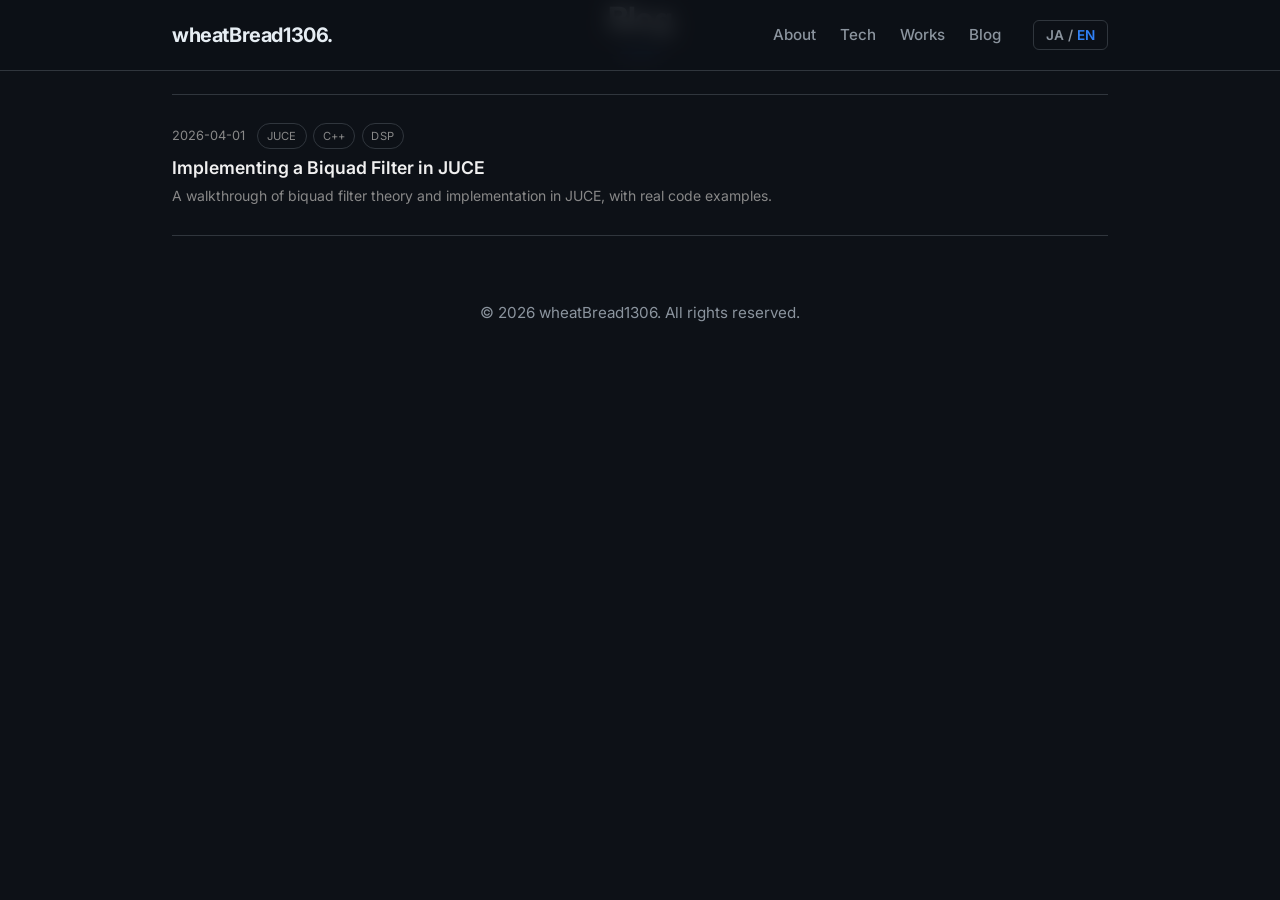
==== blog/index.html @ 19a81b25 "Built test blog page" ====
<!DOCTYPE html>
<html lang="en">
<head>
  <meta charset="UTF-8">
  <meta name="viewport" content="width=device-width, initial-scale=1.0">
  <title>Blog | wheatBread1306</title>
  <meta name="description" content="wheatBread1306 — Audio plugin development blog.">
  <link rel="icon" type="image/jpeg" href="../assets/ICON.jpg">
  <link rel="preconnect" href="https://fonts.googleapis.com">
  <link rel="preconnect" href="https://fonts.gstatic.com" crossorigin>
  <link href="https://fonts.googleapis.com/css2?family=Inter:wght@400;500;600;700&family=Noto+Sans+JP:wght@400;500;700&display=swap" rel="stylesheet">
  <link rel="stylesheet" href="../css/style.css">
  <link rel="stylesheet" href="../css/blog.css">
</head>
<body>

  <header>
    <div class="container">
      <nav>
        <a href="../" class="logo">wheatBread1306.</a>
        <div class="nav-group">
          <div class="nav-links">
            <a href="../#about" class="tl" data-ja="アバウト" data-en="About">About</a>
            <a href="../#tech"  class="tl" data-ja="技術"     data-en="Tech">Tech</a>
            <a href="../#works" class="tl" data-ja="ワークス" data-en="Works">Works</a>
            <a href="../blog/"  class="tl" data-ja="ブログ"   data-en="Blog">Blog</a>
          </div>
          <button class="lang-toggle" onclick="toggleLanguage()" aria-label="Toggle language">
            <span id="lang-ja">JA</span><span>/</span><span id="lang-en" class="active">EN</span>
          </button>
        </div>
      </nav>
    </div>
  </header>

  <main>
    <div class="container">
      <h1 class="section-title tl" data-ja="ブログ" data-en="Blog">Blog</h1>
      <div class="post-list">
        
        <a href="2026-04-juce-filter/" class="post-card">
          <div class="post-card-meta">
            <time datetime="2026-04-01">2026-04-01</time>
            <div class="post-tags"><span class="blog-tag">JUCE</span><span class="blog-tag">C++</span><span class="blog-tag">DSP</span></div>
          </div>
          <h2 class="post-card-title tl" data-ja="JUCEでバイクアッドフィルターを実装する" data-en="Implementing a Biquad Filter in JUCE">Implementing a Biquad Filter in JUCE</h2>
          <p class="post-card-desc tl" data-ja="バイクアッドフィルターの理論からJUCEでの実装まで、実際のコードを交えて解説します。" data-en="A walkthrough of biquad filter theory and implementation in JUCE, with real code examples.">A walkthrough of biquad filter theory and implementation in JUCE, with real code examples.</p>
        </a>

      </div>
    </div>
  </main>

  <footer>
    <div class="container">
      <p>&copy; 2026 wheatBread1306. All rights reserved.</p>
    </div>
  </footer>

  <script src="../js/script.js"></script>
</body>
</html>
---- css/style.css ----
:root {
  /* Color Palette */
  --bg-color: #0d1117;
  --text-main: #e6edf3;
  --text-muted: #8b949e;
  --accent: #2f81f7; /* Primary Accent Blue */
  --accent-hover: #58a6ff;
  --card-bg: #161b22;
  --border-color: #30363d;
  
  /* Utilities */
  --transition: all 0.3s ease;
  --header-height: 70px;
}

* {
  box-sizing: border-box;
  margin: 0;
  padding: 0;
}

body {
  font-family: 'Inter', 'Noto Sans JP', sans-serif;
  color: var(--text-main);
  background-color: var(--bg-color);
  line-height: 1.7;
  -webkit-font-smoothing: antialiased;
  -moz-osx-font-smoothing: grayscale;
}

html {
  scroll-behavior: smooth;
}

/* Container */
.container {
  max-width: 1000px;
  margin: 0 auto;
  padding: 0 2rem;
}

/* Typography */
h1, h2, h3 {
  font-weight: 700;
  line-height: 1.2;
  color: var(--text-main);
}

/* Navigation */
header {
  position: fixed;
  top: 0;
  left: 0;
  width: 100%;
  background: rgba(13, 17, 23, 0.85);
  backdrop-filter: blur(10px);
  border-bottom: 1px solid var(--border-color);
  z-index: 1000;
}

nav {
  display: flex;
  justify-content: space-between;
  align-items: center;
  height: var(--header-height);
}

.logo {
  font-size: 1.25rem;
  font-weight: 700;
  text-decoration: none;
  color: var(--text-main);
  letter-spacing: -0.02em;
  transition: var(--transition);
}

.logo:hover {
  color: var(--accent);
}

.nav-group {
  display: flex;
  align-items: center;
  gap: 2rem;
}

.nav-links {
  display: flex;
  gap: 1.5rem;
}

.nav-links a {
  text-decoration: none;
  color: var(--text-muted);
  font-weight: 500;
  font-size: 0.95rem;
  transition: var(--transition);
}

.nav-links a:hover {
  color: var(--accent);
}

.lang-toggle {
  background: transparent;
  border: 1px solid var(--border-color);
  padding: 0.35rem 0.75rem;
  border-radius: 6px;
  cursor: pointer;
  font-family: inherit;
  font-weight: 600;
  font-size: 0.85rem;
  color: var(--text-muted);
  transition: var(--transition);
  display: flex;
  align-items: center;
  gap: 0.25rem;
}

.lang-toggle:hover {
  border-color: var(--text-main);
}

.lang-toggle .active {
  color: var(--accent);
}

/* Sections */
section {
  padding: 8rem 0;
}

.section-title {
  font-size: 2rem;
  margin-bottom: 3.5rem;
  text-align: center;
  position: relative;
  letter-spacing: -0.02em;
}

.section-title::after {
  content: '';
  position: absolute;
  bottom: -1rem;
  left: 50%;
  transform: translateX(-50%);
  width: 40px;
  height: 3px;
  background-color: var(--accent);
  border-radius: 2px;
}

/* Hero */
.hero {
  min-height: 100vh;
  display: flex;
  align-items: center;
  padding-top: var(--header-height);
  position: relative;
  overflow: hidden;
}

.wave-canvas {
  position: absolute;
  top: 0;
  left: 0;
  width: 100%;
  height: 100%;
  z-index: 0;
  pointer-events: none;
}

.hero-content {
  max-width: 680px;
  position: relative;
  z-index: 1;
}

.hero-greeting {
  color: var(--accent);
  font-weight: 600;
  margin-bottom: 1rem;
  font-size: 1.125rem;
  display: block;
}

.hero h1 {
  font-size: 3.75rem;
  margin-bottom: 1.5rem;
  letter-spacing: -0.03em;
}

.title-underline {
  color: var(--text-main);
  cursor: pointer;
  position: relative;
  display: inline-block;
  text-decoration: none;
  transition: color 0.3s;
}

.title-underline::after {
  content: '';
  position: absolute;
  bottom: -4px;
  left: 0;
  width: 0;
  height: 3px;
  background: var(--accent);
  transition: width 0.3s ease;
  border-radius: 2px;
}

.title-underline:hover {
  color: var(--accent);
}

.title-underline:hover::after {
  width: 100%;
}

.hero p {
  color: var(--text-muted);
  font-size: 1.125rem;
  margin-bottom: 2.5rem;
  line-height: 1.8;
}

.btn {
  display: inline-flex;
  align-items: center;
  justify-content: center;
  padding: 0.875rem 2rem;
  background-color: var(--text-main);
  color: var(--bg-color);
  text-decoration: none;
  border-radius: 6px;
  font-weight: 500;
  transition: var(--transition);
  font-size: 1rem;
}

.btn:hover {
  background-color: var(--accent);
  transform: translateY(-2px);
  box-shadow: 0 4px 12px rgba(37, 99, 235, 0.2);
}

.hero-actions {
  display: flex;
  gap: 1rem;
  align-items: center;
  flex-wrap: wrap;
}

.btn-outline {
  background-color: transparent;
  color: var(--text-main);
  border: 1px solid var(--border-color);
  display: inline-flex;
  gap: 0.5rem;
}

.btn-outline svg {
  fill: currentColor;
}

.btn-outline:hover {
  background-color: var(--border-color);
  transform: translateY(-2px);
  box-shadow: 0 4px 12px rgba(0, 0, 0, 0.05);
}

/* About Section */
.about {
  background-color: var(--card-bg);
}
.about-content {
  max-width: 700px;
  margin: 0 auto;
  text-align: center;
}

.about-text {
  color: var(--text-muted);
  font-size: 1.125rem;
  margin-bottom: 1.5rem;
  line-height: 1.8;
}

/* Tech Stack Section */
.tech-stack {
  background-color: var(--bg-color);
}

.tech-grid {
  display: grid;
  grid-template-columns: repeat(auto-fit, minmax(100px, 1fr));
  gap: 1.25rem;
}

.tech-card {
  display: flex;
  flex-direction: column;
  align-items: center;
  gap: 0.75rem;
  padding: 1.5rem 1rem;
  background: var(--card-bg);
  border: 1px solid var(--border-color);
  border-radius: 12px;
  cursor: default;
  transition: var(--transition);
}

.tech-card:hover {
  border-color: var(--accent);
  box-shadow: 0 0 18px rgba(47, 129, 247, 0.2);
  transform: translateY(-4px);
}

.tech-icon {
  width: 48px;
  height: 48px;
  display: flex;
  align-items: center;
  justify-content: center;
}

.tech-icon svg {
  width: 100%;
  height: 100%;
  fill: var(--text-muted);
  transition: fill 0.3s ease;
}

.tech-card:hover .tech-icon svg {
  fill: var(--accent-hover);
}

.tech-placeholder {
  width: 48px;
  height: 48px;
  border-radius: 8px;
  display: flex;
  align-items: center;
  justify-content: center;
  font-weight: 700;
  font-size: 1rem;
  color: #fff;
  letter-spacing: -0.02em;
  transition: opacity 0.3s ease;
  flex-shrink: 0;
}

.tech-card:hover .tech-placeholder {
  opacity: 0.85;
}

.tech-label {
  font-size: 0.78rem;
  font-weight: 500;
  color: var(--text-muted);
  text-align: center;
  line-height: 1.3;
  transition: color 0.3s ease;
}

.tech-card:hover .tech-label {
  color: var(--text-main);
}

/* Works Section */
.works-grid {
  display: grid;
  grid-template-columns: repeat(auto-fill, minmax(300px, 1fr));
  gap: 2.5rem;
}

.card {
  background: var(--card-bg);
  border: 1px solid var(--border-color);
  border-radius: 12px;
  overflow: hidden;
  transition: var(--transition);
  display: flex;
  flex-direction: column;
  box-shadow: 0 1px 3px rgba(0,0,0,0.05);
}

.card:hover {
  box-shadow: 0 20px 25px -5px rgba(0,0,0,0.05), 0 10px 10px -5px rgba(0,0,0,0.02);
  transform: translateY(-4px);
  border-color: transparent;
}

.card-img {
  width: 100%;
  height: 220px;
  object-fit: cover;
  object-position: top;
  background-color: var(--bg-color);
  border-bottom: 1px solid var(--border-color);
}

.card-body {
  padding: 1.75rem;
  display: flex;
  flex-direction: column;
  flex-grow: 1;
}

.card-title {
  font-size: 1.25rem;
  margin-bottom: 0.75rem;
}

.card-desc {
  color: var(--text-muted);
  font-size: 0.95rem;
  margin-bottom: 1.75rem;
  flex-grow: 1;
  line-height: 1.6;
}

.card-links {
  display: flex;
  gap: 1.25rem;
}

.card-link {
  font-size: 0.9rem;
  color: var(--text-main);
  text-decoration: none;
  font-weight: 500;
  display: flex;
  align-items: center;
  gap: 0.35rem;
  transition: var(--transition);
}

.card-link svg {
  width: 16px;
  height: 16px;
  fill: currentColor;
}

.card-link:hover {
  color: var(--accent);
}

/* Footer */
footer {
  text-align: center;
  padding: 4rem 0;
  color: var(--text-muted);
  font-size: 0.95rem;
}

/* Responsive adjustments */
@media (max-width: 768px) {
  .hero h1 {
    font-size: 2.5rem;
  }
  section {
    padding: 5rem 0;
  }
  .nav-group {
    gap: 1rem;
  }
  .nav-links {
    display: none;
  }
  .container {
    padding: 0 1.5rem;
  }
}
---- css/blog.css ----
/* =============================================
   blog.css — wheatBread1306 Blog スタイル
   既存の style.css の後に読み込む
   ============================================= */

/* ── 記事一覧ページ ─────────────────────────── */

.post-list {
  display: flex;
  flex-direction: column;
  gap: 1px;
  margin-top: 2rem;
  border-top: 1px solid var(--border-color);
}

.post-card {
  display: block;
  padding: 1.75rem 0;
  border-bottom: 1px solid var(--border-color);
  text-decoration: none;
  color: inherit;
  transition: opacity 0.2s;
}

.post-card:hover {
  opacity: 0.7;
}

.post-card-meta {
  display: flex;
  align-items: center;
  gap: 0.75rem;
  margin-bottom: 0.5rem;
}

.post-card-meta time {
  font-size: 0.8rem;
  color: var(--text-secondary, #888);
  font-family: 'Inter', sans-serif;
}

.post-card-title {
  font-size: 1.1rem;
  font-weight: 600;
  margin: 0 0 0.4rem;
  color: var(--text-primary, #f0f0f0);
}

.post-card-desc {
  font-size: 0.875rem;
  color: var(--text-secondary, #888);
  margin: 0;
  line-height: 1.6;
}

/* ── タグバッジ ─────────────────────────────── */

.post-tags {
  display: flex;
  flex-wrap: wrap;
  gap: 0.4rem;
}

.blog-tag {
  font-size: 0.7rem;
  padding: 0.15rem 0.55rem;
  border: 1px solid var(--border-color);
  border-radius: 99px;
  color: var(--text-secondary, #888);
  font-family: 'Inter', sans-serif;
  letter-spacing: 0.02em;
}

/* ── 記事詳細ページ ─────────────────────────── */

.blog-post-main {
  padding: 2rem 0 4rem;
}

.blog-container {
  max-width: 720px;
}

.blog-back {
  display: inline-block;
  font-size: 0.85rem;
  color: var(--text-secondary, #888);
  text-decoration: none;
  margin-bottom: 2.5rem;
  transition: color 0.2s;
}

.blog-back:hover {
  color: var(--text-primary, #f0f0f0);
}

.post-header {
  margin-bottom: 2.5rem;
  padding-bottom: 2rem;
  border-bottom: 1px solid var(--border-color);
}

.post-meta {
  display: flex;
  align-items: center;
  gap: 0.75rem;
  margin-bottom: 1rem;
}

.post-meta time {
  font-size: 0.8rem;
  color: var(--text-secondary, #888);
  font-family: 'Inter', sans-serif;
}

.post-title {
  font-size: 1.75rem;
  font-weight: 700;
  line-height: 1.3;
  margin: 0;
}

/* ── 記事本文 ───────────────────────────────── */

.post-body {
  font-size: 0.95rem;
  line-height: 1.85;
  color: var(--text-primary, #f0f0f0);
}

.post-body h2 {
  font-size: 1.25rem;
  font-weight: 600;
  margin: 2.5rem 0 1rem;
  padding-bottom: 0.4rem;
  border-bottom: 1px solid var(--border-color);
}

.post-body h3 {
  font-size: 1.05rem;
  font-weight: 600;
  margin: 2rem 0 0.75rem;
}

.post-body p {
  margin: 0 0 1.25rem;
}

.post-body ul,
.post-body ol {
  margin: 0 0 1.25rem 1.5rem;
}

.post-body li {
  margin-bottom: 0.4rem;
}

.post-body a {
  color: var(--text-primary, #f0f0f0);
  text-decoration: underline;
  text-underline-offset: 3px;
}

.post-body code {
  font-family: 'JetBrains Mono', 'Consolas', monospace;
  font-size: 0.85em;
  background: var(--card-bg, #1a1a1a);
  padding: 0.15em 0.4em;
  border-radius: 4px;
  border: 1px solid var(--border-color);
}

.post-body pre {
  background: var(--card-bg, #1a1a1a);
  border: 1px solid var(--border-color);
  border-radius: 8px;
  padding: 1.25rem 1.5rem;
  overflow-x: auto;
  margin: 0 0 1.5rem;
}

.post-body pre code {
  background: none;
  border: none;
  padding: 0;
  font-size: 0.875rem;
  line-height: 1.7;
}

/* ── レスポンシブ ───────────────────────────── */

@media (max-width: 640px) {
  .post-title {
    font-size: 1.35rem;
  }

  .post-body h2 {
    font-size: 1.1rem;
  }

  .blog-container {
    padding: 0 1rem;
  }
}
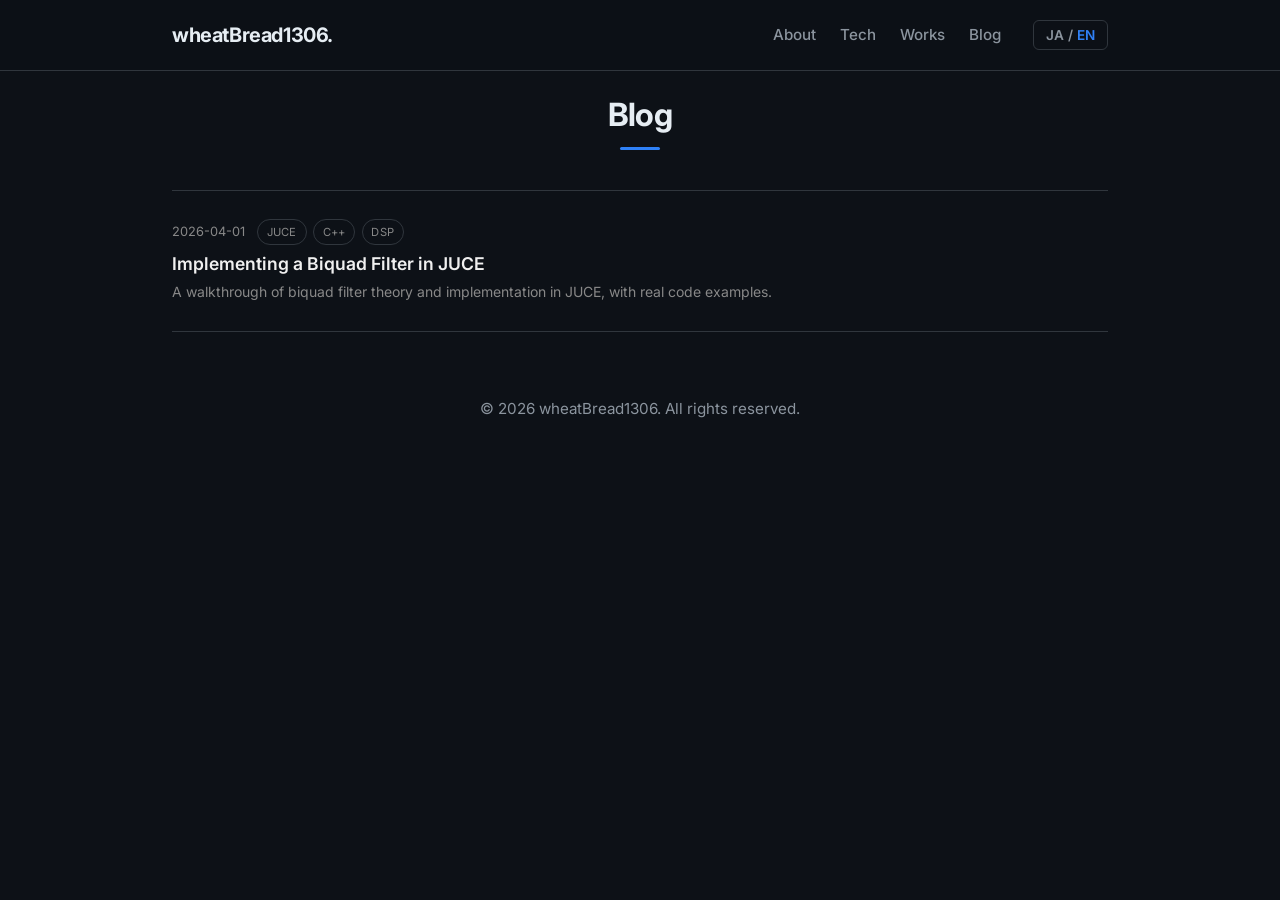
==== commit 061e749c: "fixed padding" ====
--- a/blog/index.html
+++ b/blog/index.html
@@ -33,7 +33,7 @@
     </div>
   </header>
 
-  <main>
+  <main style="padding-top: 6rem;">
     <div class="container">
       <h1 class="section-title tl" data-ja="ブログ" data-en="Blog">Blog</h1>
       <div class="post-list">
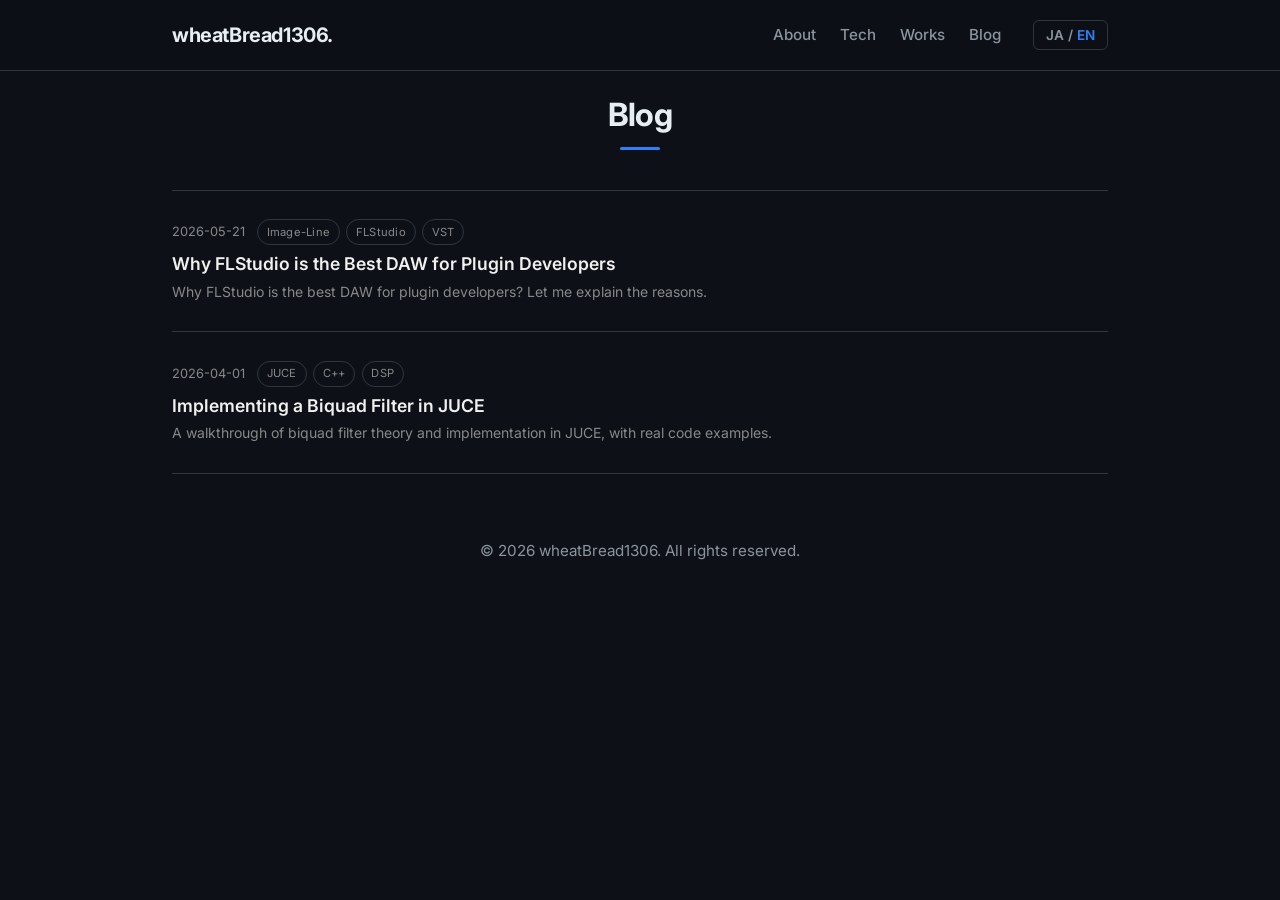
==== commit cfeef247: "新しいブログ投稿「プラグイン制作者にとってFL Studioが最適な理由」を追加し、関連する画像をアップロードしました。また、ブログ一覧ページに投稿へのリンクを追加し、MarkdownからHTMLへの" ====
--- a/blog/index.html
+++ b/blog/index.html
@@ -38,6 +38,15 @@
       <h1 class="section-title tl" data-ja="ブログ" data-en="Blog">Blog</h1>
       <div class="post-list">
         
+        <a href="2026-05-flstudio-for-dev/" class="post-card">
+          <div class="post-card-meta">
+            <time datetime="2026-05-21">2026-05-21</time>
+            <div class="post-tags"><span class="blog-tag">Image-Line</span><span class="blog-tag">FLStudio</span><span class="blog-tag">VST</span></div>
+          </div>
+          <h2 class="post-card-title tl" data-ja="プラグイン制作者にとってFL Studioが最適な理由" data-en="Why FLStudio is the Best DAW for Plugin Developers">Why FLStudio is the Best DAW for Plugin Developers</h2>
+          <p class="post-card-desc tl" data-ja="なぜFLStudioはプラグイン制作者にとって最適なのでしょうか？その理由を解説します。" data-en="Why FLStudio is the best DAW for plugin developers? Let me explain the reasons.">Why FLStudio is the best DAW for plugin developers? Let me explain the reasons.</p>
+        </a>
+
         <a href="2026-04-juce-filter/" class="post-card">
           <div class="post-card-meta">
             <time datetime="2026-04-01">2026-04-01</time>
--- a/css/blog.css
+++ b/css/blog.css
@@ -74,7 +74,7 @@
 /* ── 記事詳細ページ ─────────────────────────── */
 
 .blog-post-main {
-  padding: 2rem 0 4rem;
+  padding: 6rem 0 4rem;
 }
 
 .blog-container {
@@ -202,3 +202,19 @@
     padding: 0 1rem;
   }
 }
+
+table {
+  border-collapse: collapse;
+  width: 100%;
+}
+
+th,
+td {
+  border: 1px solid var(--border-color);
+  padding: 8px 12px;
+  text-align: left;
+}
+
+th {
+  background-color: #333;
+}
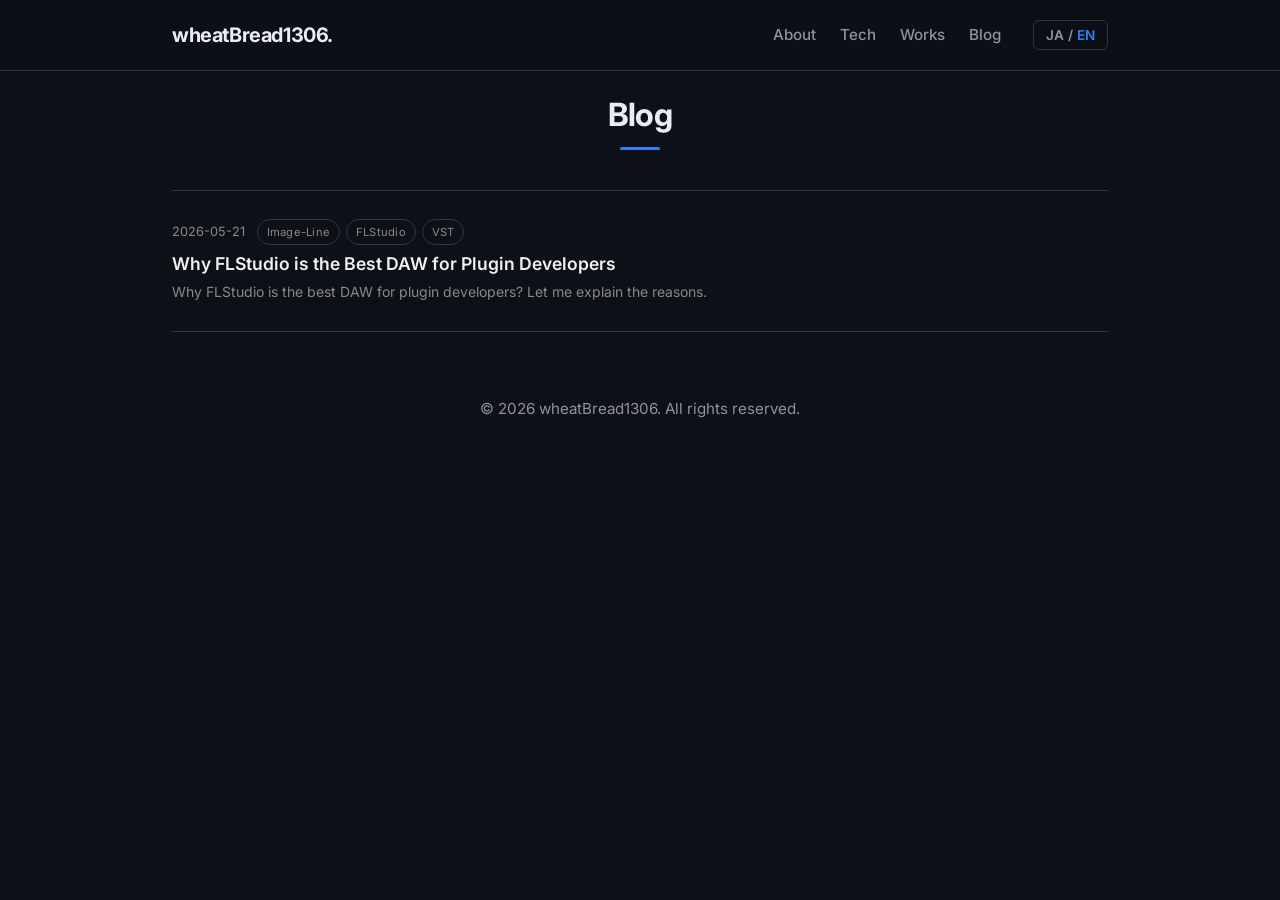
==== commit f1810b04: "AIによって生成したテスト用Markdownを削除し、.gitignoreに.vscodeを追加しました。" ====
--- a/blog/index.html
+++ b/blog/index.html
@@ -47,15 +47,6 @@
           <p class="post-card-desc tl" data-ja="なぜFLStudioはプラグイン制作者にとって最適なのでしょうか？その理由を解説します。" data-en="Why FLStudio is the best DAW for plugin developers? Let me explain the reasons.">Why FLStudio is the best DAW for plugin developers? Let me explain the reasons.</p>
         </a>
 
-        <a href="2026-04-juce-filter/" class="post-card">
-          <div class="post-card-meta">
-            <time datetime="2026-04-01">2026-04-01</time>
-            <div class="post-tags"><span class="blog-tag">JUCE</span><span class="blog-tag">C++</span><span class="blog-tag">DSP</span></div>
-          </div>
-          <h2 class="post-card-title tl" data-ja="JUCEでバイクアッドフィルターを実装する" data-en="Implementing a Biquad Filter in JUCE">Implementing a Biquad Filter in JUCE</h2>
-          <p class="post-card-desc tl" data-ja="バイクアッドフィルターの理論からJUCEでの実装まで、実際のコードを交えて解説します。" data-en="A walkthrough of biquad filter theory and implementation in JUCE, with real code examples.">A walkthrough of biquad filter theory and implementation in JUCE, with real code examples.</p>
-        </a>
-
       </div>
     </div>
   </main>
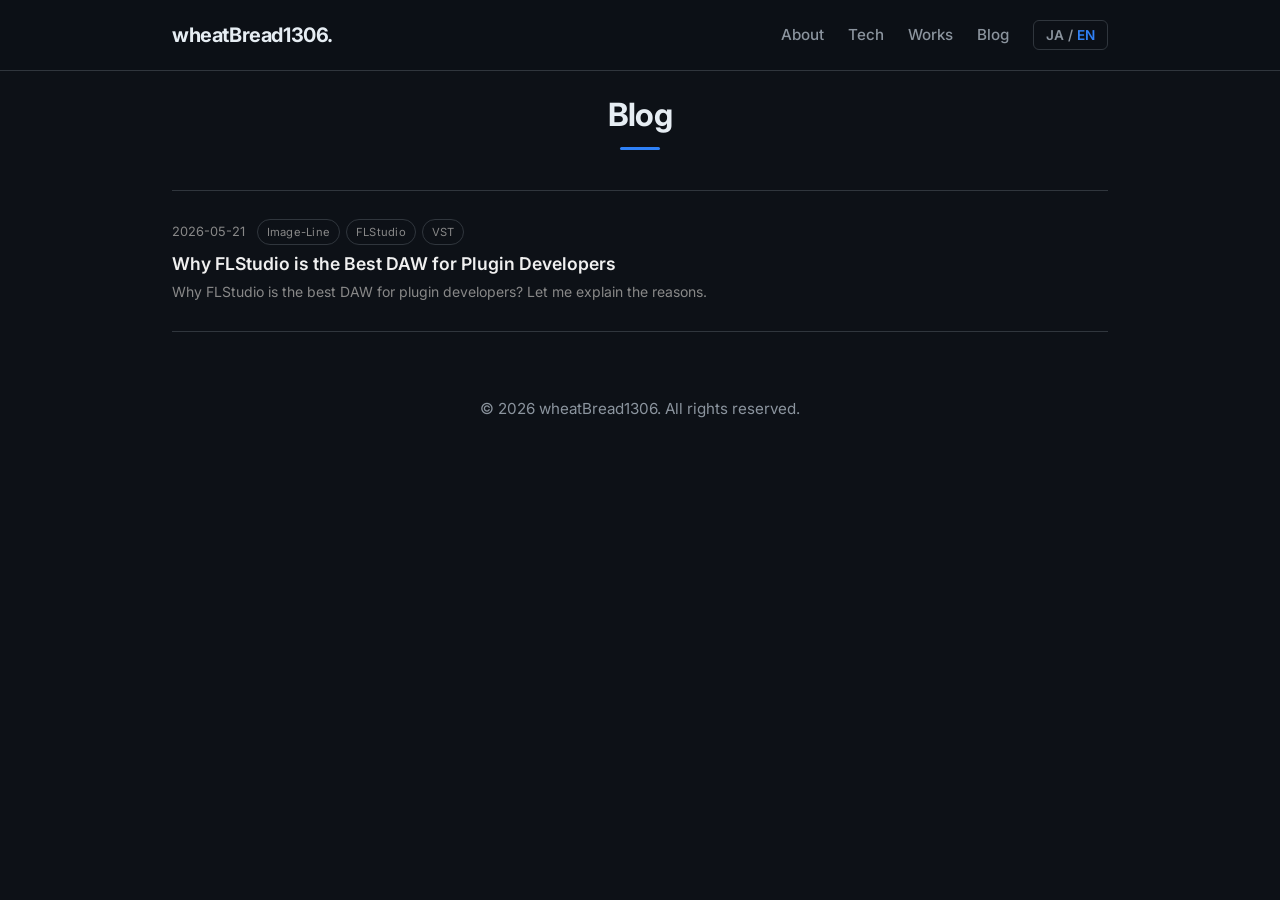
==== commit 9828f4b4: "ブログ部分にもハンバーガーを追加" ====
--- a/blog/index.html
+++ b/blog/index.html
@@ -17,17 +17,24 @@
   <header>
     <div class="container">
       <nav>
-        <a href="../" class="logo">wheatBread1306.</a>
+        <a href="#" class="logo">wheatBread1306.</a>
         <div class="nav-group">
-          <div class="nav-links">
-            <a href="../#about" class="tl" data-ja="アバウト" data-en="About">About</a>
-            <a href="../#tech"  class="tl" data-ja="技術"     data-en="Tech">Tech</a>
-            <a href="../#works" class="tl" data-ja="ワークス" data-en="Works">Works</a>
-            <a href="../blog/"  class="tl" data-ja="ブログ"   data-en="Blog">Blog</a>
+          <button class="menu-toggle" type="button" aria-label="Toggle menu" aria-controls="nav-menu" aria-expanded="false">
+            <span class="bar"></span>
+            <span class="bar"></span>
+            <span class="bar"></span>
+          </button>
+          <div class="nav-menu" id="nav-menu">
+            <div class="nav-links">
+              <a href="#about" class="tl" data-ja="アバウト" data-en="About">About</a>
+              <a href="#tech" class="tl" data-ja="技術" data-en="Tech">Tech</a>
+              <a href="#works" class="tl" data-ja="ワークス" data-en="Works">Works</a>
+              <a href="blog/" class="tl" data-ja="ブログ" data-en="Blog">Blog</a>
+            </div>
+            <button class="lang-toggle" onclick="toggleLanguage()" aria-label="Toggle language">
+              <span id="lang-ja">JA</span><span>/</span><span id="lang-en" class="active">EN</span>
+            </button>
           </div>
-          <button class="lang-toggle" onclick="toggleLanguage()" aria-label="Toggle language">
-            <span id="lang-ja">JA</span><span>/</span><span id="lang-en" class="active">EN</span>
-          </button>
         </div>
       </nav>
     </div>
--- a/css/style.css
+++ b/css/style.css
@@ -84,6 +84,70 @@
   gap: 2rem;
 }
 
+.menu-toggle {
+  display: none;
+  width: 40px;
+  height: 40px;
+  border: 1px solid var(--border-color);
+  background: transparent;
+  border-radius: 6px;
+  cursor: pointer;
+  align-items: center;
+  justify-content: center;
+  flex-direction: column;
+  position: relative;
+  transition: var(--transition);
+}
+
+.menu-toggle:hover {
+  border-color: var(--text-main);
+}
+
+.menu-toggle .bar {
+  display: block;
+  width: 18px;
+  height: 2px;
+  background: var(--text-main);
+  position: absolute;
+  left: 50%;
+  border-radius: 2px;
+  transition: var(--transition);
+  transform: translateX(-50%);
+  transform-origin: center;
+}
+
+.menu-toggle .bar:nth-child(1) {
+  top: 14px;
+}
+
+.menu-toggle .bar:nth-child(2) {
+  top: 19px;
+}
+
+.menu-toggle .bar:nth-child(3) {
+  top: 24px;
+}
+
+.menu-toggle[aria-expanded="true"] .bar:nth-child(1) {
+  top: 19px;
+  transform: translateX(-50%) rotate(45deg);
+}
+
+.menu-toggle[aria-expanded="true"] .bar:nth-child(2) {
+  opacity: 0;
+}
+
+.menu-toggle[aria-expanded="true"] .bar:nth-child(3) {
+  top: 19px;
+  transform: translateX(-50%) rotate(-45deg);
+}
+
+.nav-menu {
+  display: flex;
+  align-items: center;
+  gap: 1.5rem;
+}
+
 .nav-links {
   display: flex;
   gap: 1.5rem;
@@ -465,10 +529,40 @@
     padding: 5rem 0;
   }
   .nav-group {
-    gap: 1rem;
-  }
-  .nav-links {
+    gap: 0;
+    position: relative;
+  }
+  .menu-toggle {
+    display: inline-flex;
+  }
+  .nav-menu {
+    position: absolute;
+    top: calc(100% + 0.75rem);
+    right: 0;
     display: none;
+    flex-direction: column;
+    align-items: stretch;
+    gap: 0.75rem;
+    padding: 0.75rem;
+    min-width: 220px;
+    background: rgba(13, 17, 23, 0.98);
+    border: 1px solid var(--border-color);
+    border-radius: 12px;
+    box-shadow: 0 20px 40px rgba(0, 0, 0, 0.25);
+  }
+  .nav-menu.open {
+    display: flex;
+  }
+  .nav-menu .nav-links {
+    flex-direction: column;
+    gap: 0.75rem;
+  }
+  .nav-menu .nav-links a {
+    font-size: 1rem;
+  }
+  .nav-menu .lang-toggle {
+    width: 100%;
+    justify-content: center;
   }
   .container {
     padding: 0 1.5rem;
--- a/css/blog.css
+++ b/css/blog.css
@@ -128,6 +128,13 @@
   color: var(--text-primary, #f0f0f0);
 }
 
+.post-body img {
+  max-width: min(100%, 560px);
+  height: auto;
+  display: block;
+  margin: 1.5rem auto;
+}
+
 .post-body h2 {
   font-size: 1.25rem;
   font-weight: 600;
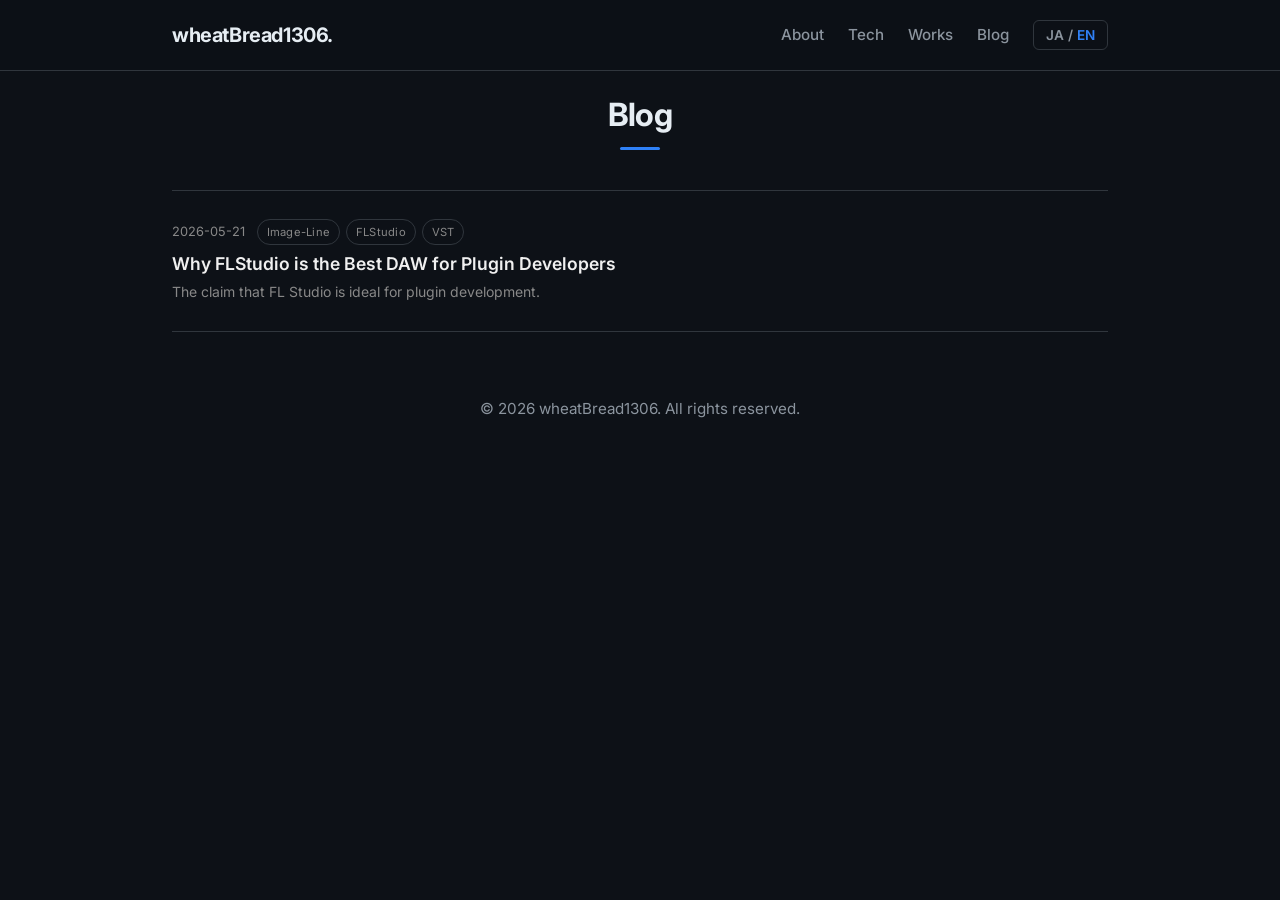
==== commit 03ce44b3: "表現の微調整" ====
--- a/blog/index.html
+++ b/blog/index.html
@@ -51,7 +51,7 @@
             <div class="post-tags"><span class="blog-tag">Image-Line</span><span class="blog-tag">FLStudio</span><span class="blog-tag">VST</span></div>
           </div>
           <h2 class="post-card-title tl" data-ja="プラグイン制作者にとってFL Studioが最適な理由" data-en="Why FLStudio is the Best DAW for Plugin Developers">Why FLStudio is the Best DAW for Plugin Developers</h2>
-          <p class="post-card-desc tl" data-ja="なぜFLStudioはプラグイン制作者にとって最適なのでしょうか？その理由を解説します。" data-en="Why FLStudio is the best DAW for plugin developers? Let me explain the reasons.">Why FLStudio is the best DAW for plugin developers? Let me explain the reasons.</p>
+          <p class="post-card-desc tl" data-ja="FLStudioがプラグイン制作にとって最適な主張" data-en="The claim that FL Studio is ideal for plugin development.">The claim that FL Studio is ideal for plugin development.</p>
         </a>
 
       </div>
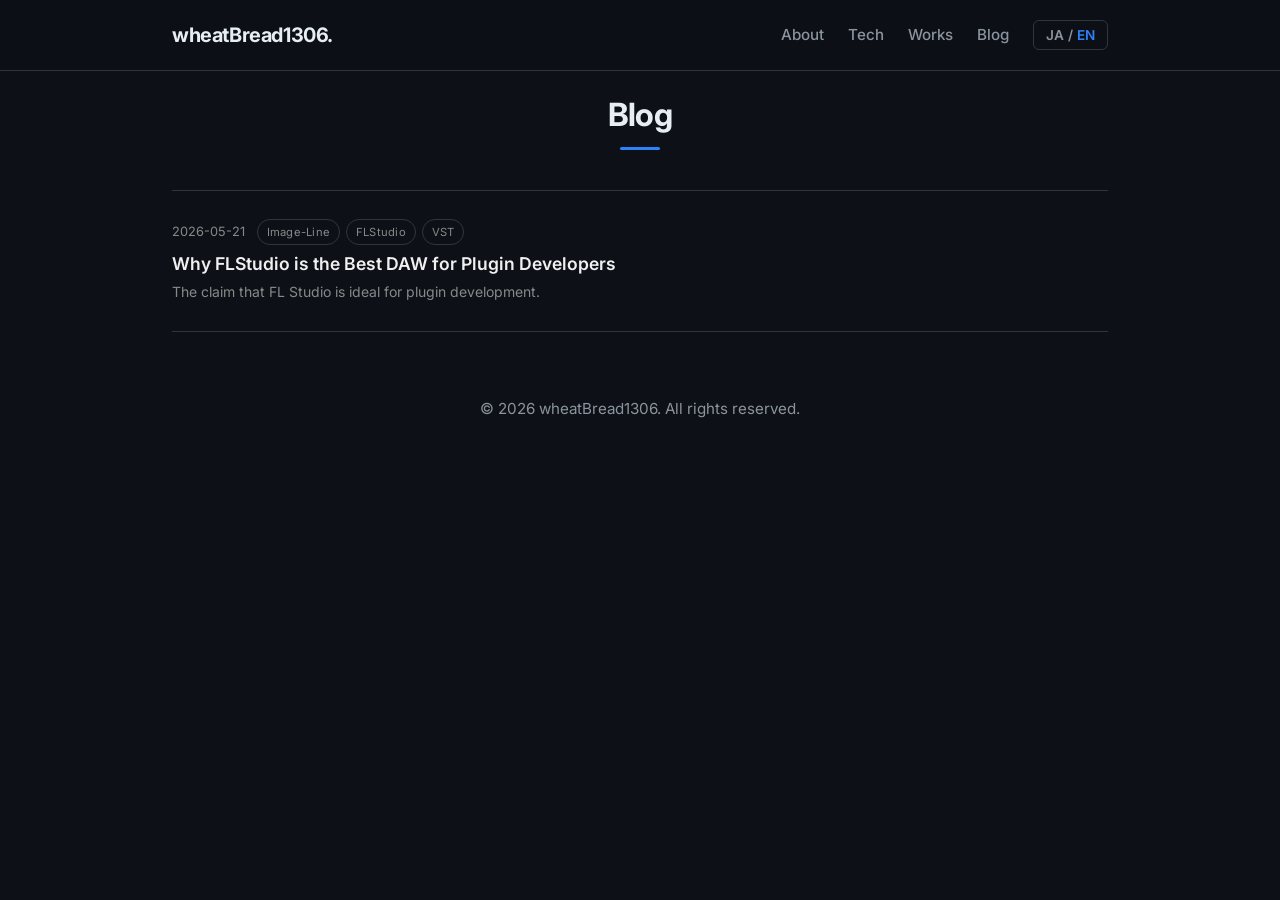
==== commit cd4fde30: "Fixed Directory Path" ====
--- a/blog/index.html
+++ b/blog/index.html
@@ -17,7 +17,7 @@
   <header>
     <div class="container">
       <nav>
-        <a href="#" class="logo">wheatBread1306.</a>
+        <a href="../" class="logo">wheatBread1306.</a>
         <div class="nav-group">
           <button class="menu-toggle" type="button" aria-label="Toggle menu" aria-controls="nav-menu" aria-expanded="false">
             <span class="bar"></span>
@@ -26,10 +26,10 @@
           </button>
           <div class="nav-menu" id="nav-menu">
             <div class="nav-links">
-              <a href="#about" class="tl" data-ja="アバウト" data-en="About">About</a>
-              <a href="#tech" class="tl" data-ja="技術" data-en="Tech">Tech</a>
-              <a href="#works" class="tl" data-ja="ワークス" data-en="Works">Works</a>
-              <a href="blog/" class="tl" data-ja="ブログ" data-en="Blog">Blog</a>
+              <a href="../#about" class="tl" data-ja="アバウト" data-en="About">About</a>
+              <a href="../#tech" class="tl" data-ja="技術" data-en="Tech">Tech</a>
+              <a href="../#works" class="tl" data-ja="ワークス" data-en="Works">Works</a>
+              <a href="../blog/" class="tl" data-ja="ブログ" data-en="Blog">Blog</a>
             </div>
             <button class="lang-toggle" onclick="toggleLanguage()" aria-label="Toggle language">
               <span id="lang-ja">JA</span><span>/</span><span id="lang-en" class="active">EN</span>
